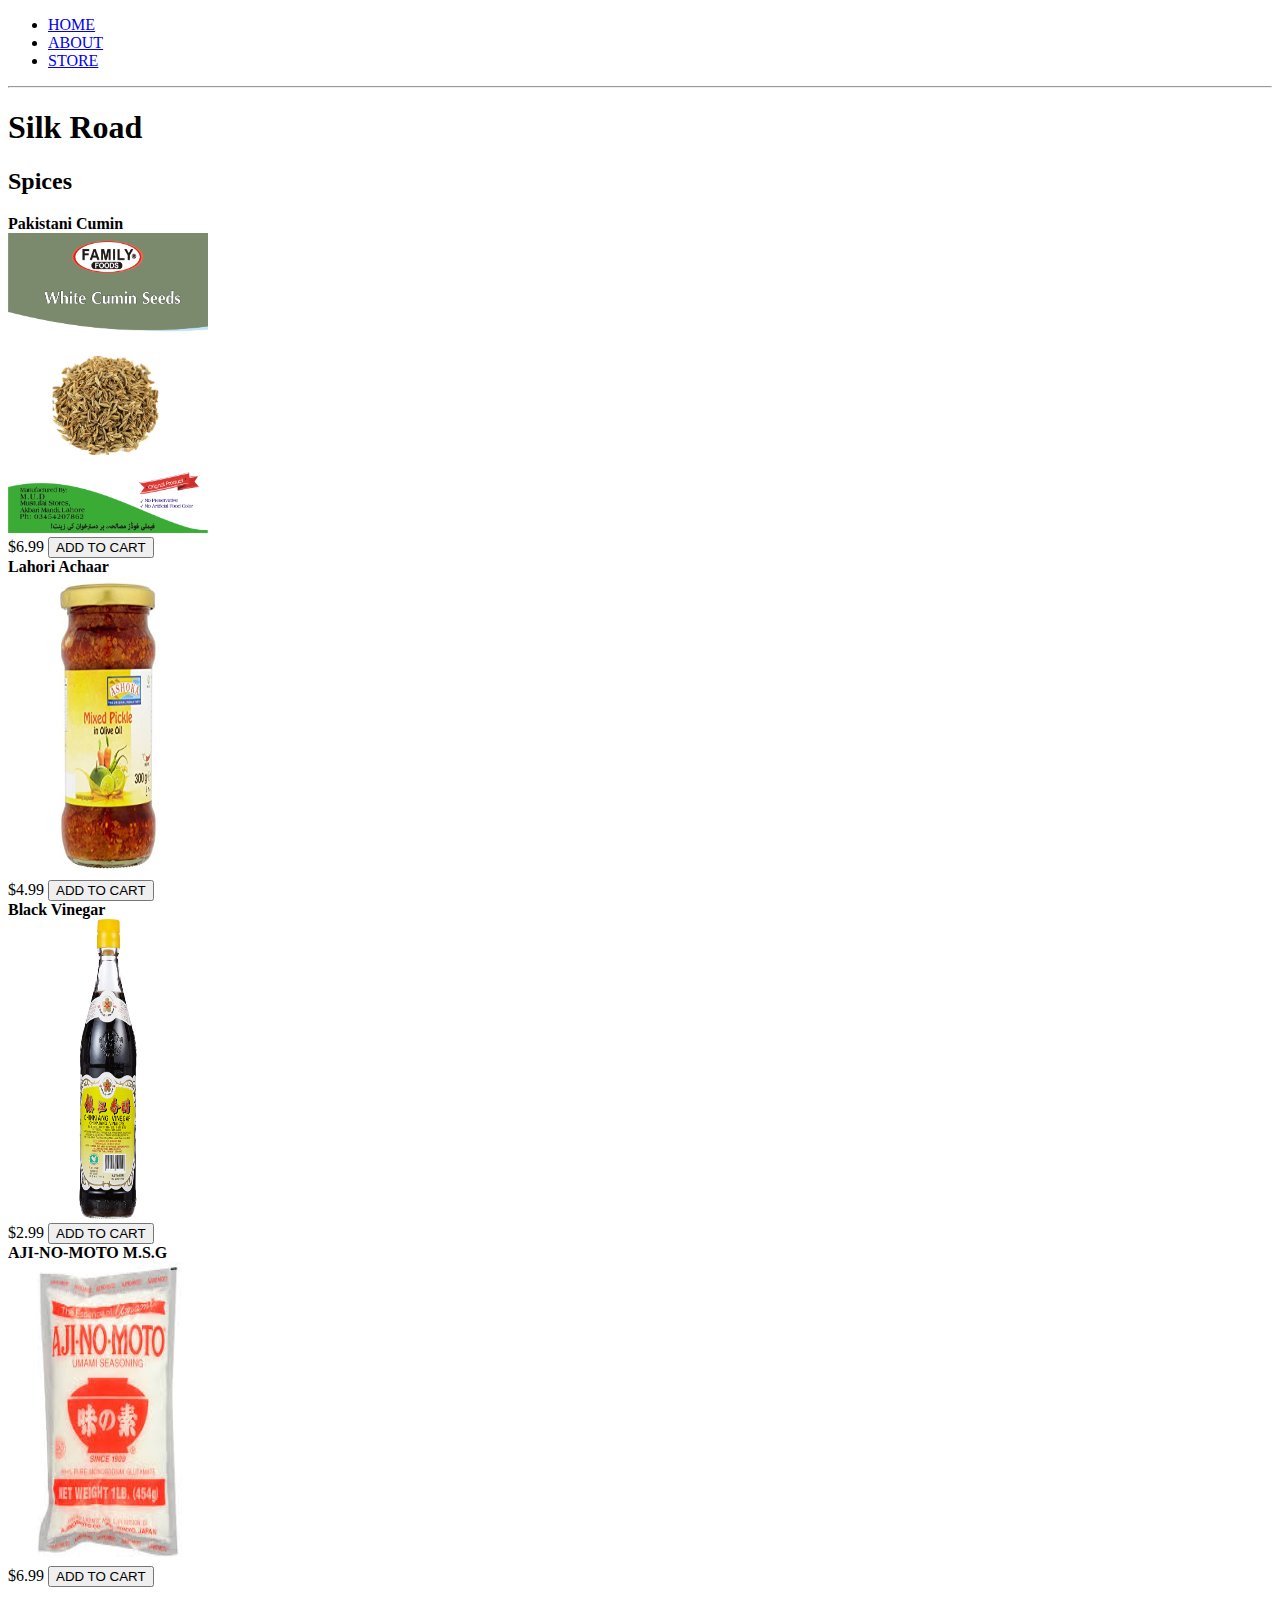
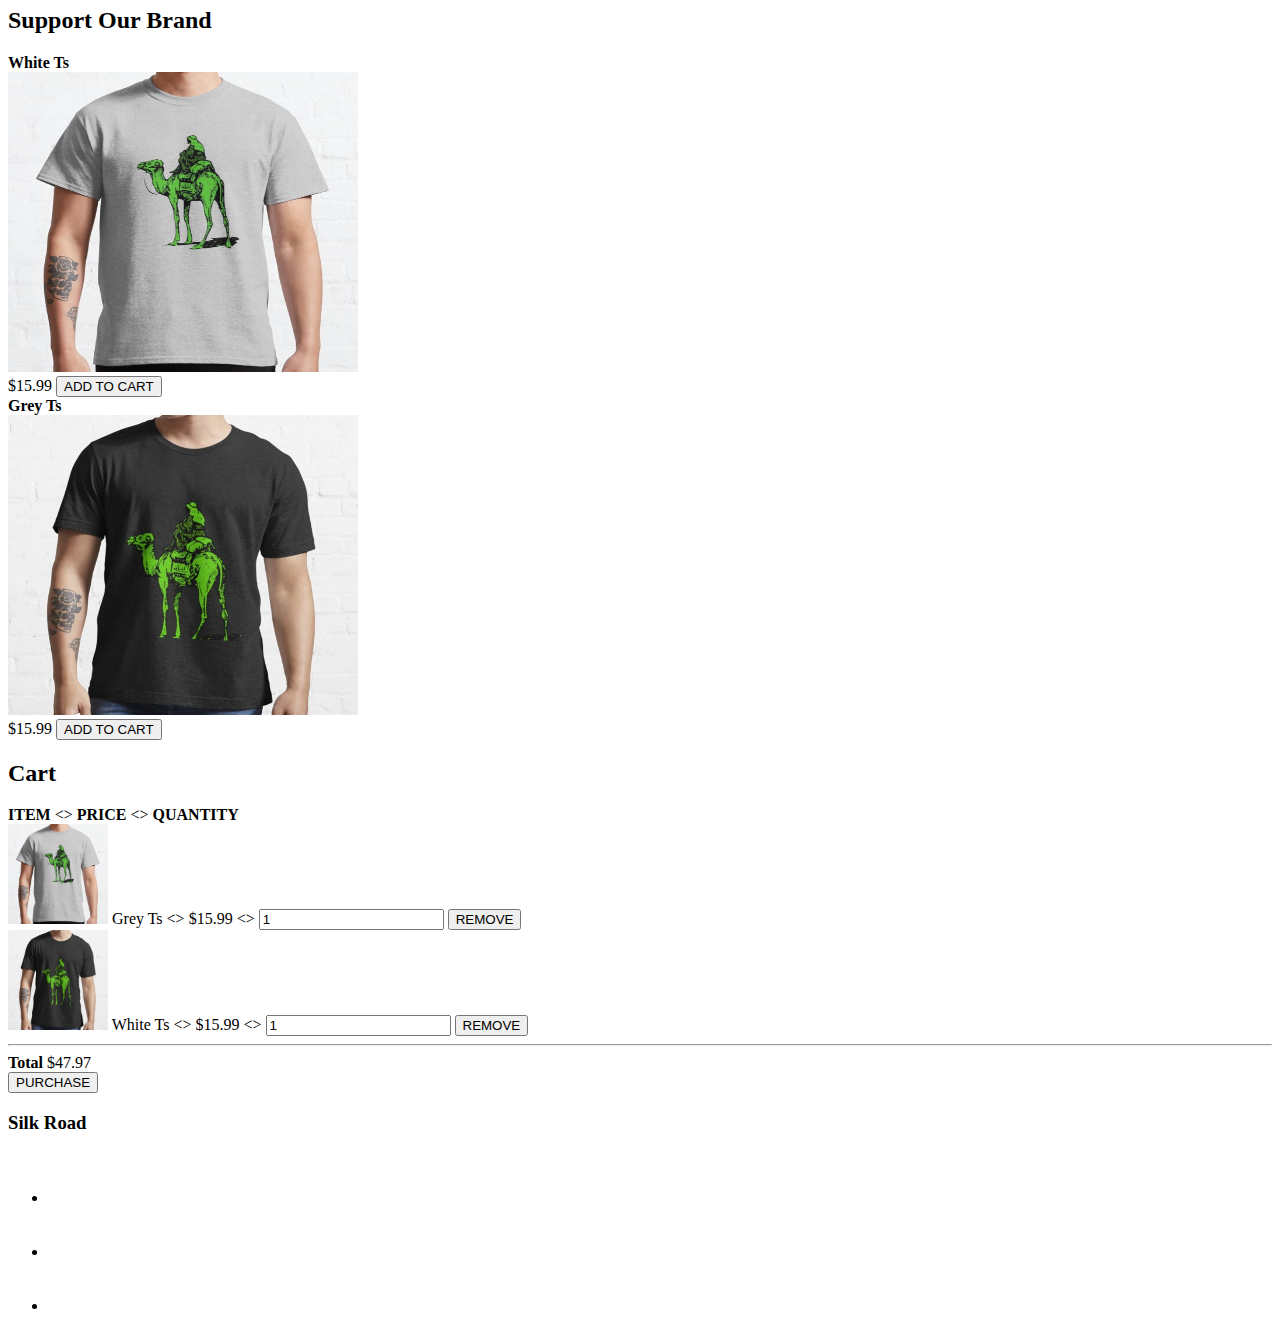
==== store.html @ f5b864de "first" ====
<!DOCTYPE html>
<html lang="en">
<head>
    <meta charset="UTF-8">
    <meta http-equiv="X-UA-Compatible" content="IE=edge">
    <meta name="viewport" content="width=device-width, initial-scale=1.0">
    <title>Silk Road | Store</title>
    <meta name="description" contents="Menu for Catering">
</head>
<body>
    <header>
        <nav>
            <ul>
                <li><a href="index.html">HOME</a></li>
                <li><a href="about.html">ABOUT</a></li>
                <li><a href="store.html">STORE</a></li>
            </ul>
        </nav>
        <hr>
        <h1>
            Silk Road
        </h1>
    </header>
    <section>
        <h2> 
            Spices
        </h2>
        <div>
            <div>
                <strong>
                    Pakistani Cumin
                </strong>
            </div>
            <div>
                <img src="images/0f63627d61be8ccc8d39034a8471d138.png"
                width="200px"
                height="300px"
                >
            </div>
            <div>
                <span>$6.99</span>
                <button>
                    ADD TO CART
                </button>
            </div>
        </div>
        <div>
            <div>
                <strong>
                    Lahori Achaar
                </strong>
            </div>
            <div>
                <img src="images/3947860.jpg"
                width="200px"
                height="300px"
                >
            </div>
            <div>
                <span>$4.99</span>
                <button>
                    ADD TO CART
                </button>
            </div>
        </div>
        <div>
            <div>
                <strong>
                    Black Vinegar
                </strong>
            </div>
            <div>
                <img src="images/20137390_front_a06_@2.png"
                width="200px"
                height="300px"
                >
            </div>
            <div>
                <span>$2.99</span>
                <button>
                    ADD TO CART
                </button>
            </div>
        </div>
        <div>
            <div>
                <strong>
                    AJI-NO-MOTO M.S.G
                </strong>
            </div>
            <div>
                <img src="images/images.jpg"
                width="200px"
                height="300px"
                >
            </div>
            <div>
                <span>$6.99</span>
                <button>
                    ADD TO CART
                </button>
            </div>
        </div>  
    </section>
        <h2> 
            Support Our Brand
        </h2>
        <div>
            <div>
                <strong>
                    White Ts
                </strong>
            </div>
            <div>
                <img src="images/ssrco,classic_tee,mens,heather_grey,front_alt,square_product,600x600.jpg"
                width="350px"
                height="300px"
                >
            </div>
            <div>
                <span>$15.99</span>
                <button>
                    ADD TO CART
                </button>
            </div>
        </div> 
        <div>
            <div>
                <strong>
                    Grey Ts
                </strong>
            </div>
            <div>
                <img src="images/ssrco,slim_fit_t_shirt,mens,101010_01c5ca27c6,front,square_product,600x600.jpg"
                width="350px"
                height="300px"
                >
            </div>
            <div>
                <span>$15.99</span>
                <button>
                    ADD TO CART
                </button>
            </div>
        </div> 
    <section>
        <h2> 
            Cart
        </h2>
        <div>
            <strong>
                ITEM
            </strong>
            &lt;&gt;
            <strong>
                PRICE
            </strong>
            &lt;&gt;
            <strong>
                QUANTITY
            </strong>
        </div>
        <div>
            <img src="images/ssrco,classic_tee,mens,heather_grey,front_alt,square_product,600x600.jpg"
            width="100"
            height="100">
            <span>Grey Ts</span>
            &lt;&gt;
            <span>$15.99</span>
            &lt;&gt;
            <input type= "number" value="1">
            <button role="button"> REMOVE </button>   
        </div>
        <div>
            <img src="images/ssrco,slim_fit_t_shirt,mens,101010_01c5ca27c6,front,square_product,600x600.jpg"
            width="100"
            height="100">
            <span>White Ts</span>
            &lt;&gt;
            <span>$15.99</span>
            &lt;&gt;
            <input type= "number" value="1">
            <button role="button"> REMOVE </button>   
        </div>
        <hr>
        <div>
            <strong>Total</strong>
            <span>$47.97</span>
        </div>
        <div>
            <button role="button"> PURCHASE</button>
        </div>
    </section>

    <section>

    </section>
        
    <footer>
        <header>
            <h3>
                Silk Road
            </h3>
        </header>
        <ul>
            <li>
                <a href="https://www.facebook.com" target="_blank">  
                    <img src="images/Facebook Logo.png"
                    height="50"
                    >  
                </a>     
            </li>
            <li>
                <a href="https://www.whatsapp.com" target="_blank">
                    <img src="images/imgbin_whatsapp-png.png"
                    height="50"
                    >  
                </a>        
            </li>
            <li>
                <a href="https://www.gmail.com" target="_blank"> 
                    <img src="images/—Pngtree—mail icon_4479730.png"
                    width="50"
                    height="50"
                    >  
                </a>       
            </li>
        </ul>
    </footer>
</body>
</html>
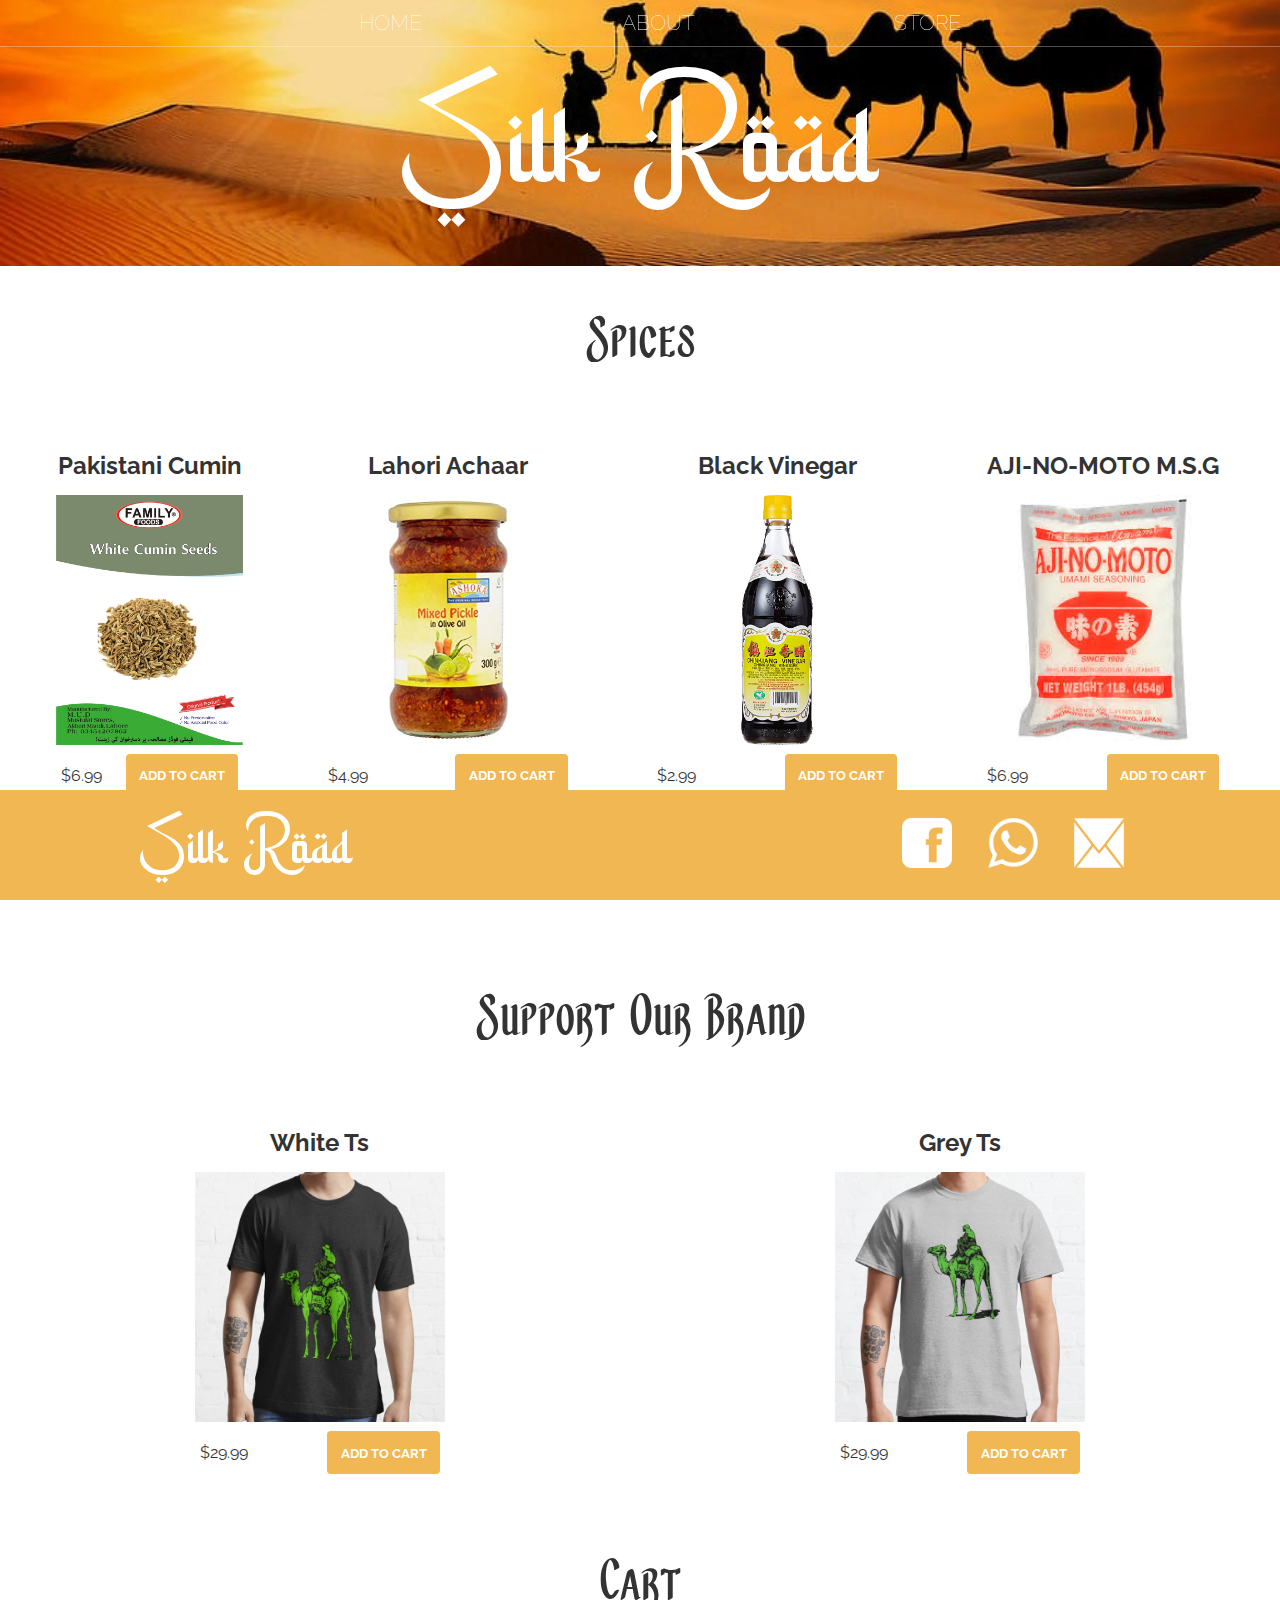
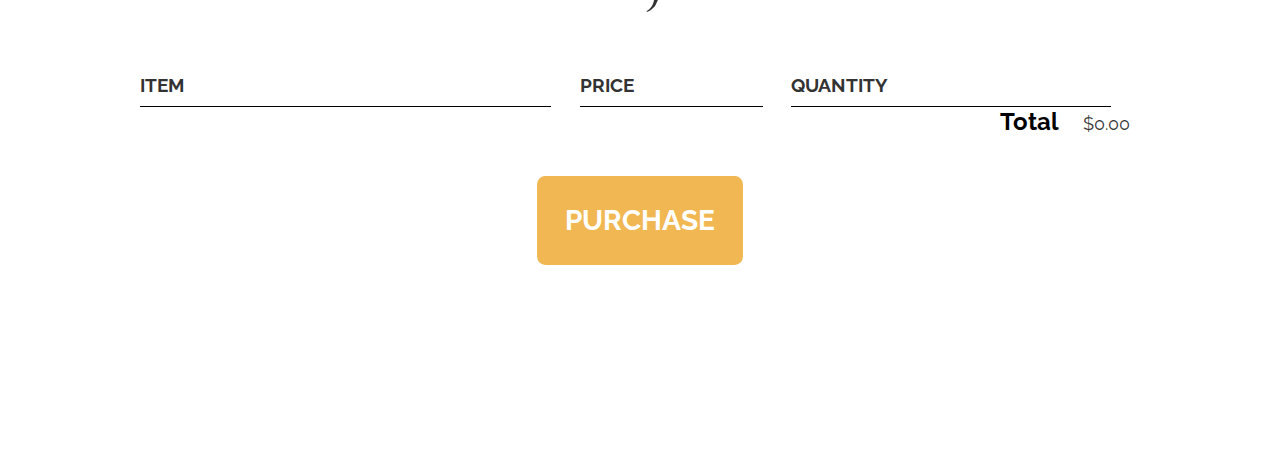
==== commit 254bb62a: "Completed Checkout" ====
--- a/store.html
+++ b/store.html
@@ -6,226 +6,161 @@
     <meta name="viewport" content="width=device-width, initial-scale=1.0">
     <title>Silk Road | Store</title>
     <meta name="description" contents="Menu for Catering">
+    <link rel="stylesheet" href="styles.css"/>
+    <script src="store.js" async></script>
 </head>
 <body>
-    <header>
-        <nav>
+    <header class="main-header">
+        <nav class="main-nav nav">
             <ul>
                 <li><a href="index.html">HOME</a></li>
                 <li><a href="about.html">ABOUT</a></li>
                 <li><a href="store.html">STORE</a></li>
             </ul>
         </nav>
-        <hr>
-        <h1>
+        <h1 class="res-name res-name-large">
             Silk Road
         </h1>
     </header>
-    <section>
-        <h2> 
+    <section class="content-section contianer">
+        <h2 class="section-header"> 
             Spices
         </h2>
-        <div>
-            <div>
-                <strong>
-                    Pakistani Cumin
-                </strong>
+        <div class="shop-items"> 
+            <div class="shop-item">
+                <span class="shop-item-title">Pakistani Cumin</span>
+                <div>
+                    <img class="shop-item-image" src="images/0f63627d61be8ccc8d39034a8471d138.png">
+                </div>
+                <div class="shop-item-details">
+                    <span class="shop-item-price">$6.99</span>
+                    <button class="btn btn-primary shop-item-button">
+                        ADD TO CART
+                    </button>
+                </div>
             </div>
-            <div>
-                <img src="images/0f63627d61be8ccc8d39034a8471d138.png"
-                width="200px"
-                height="300px"
-                >
+            <div class="shop-item">
+                <span class="shop-item-title">Lahori Achaar</span>
+                <div>
+                    <img class="shop-item-image" src="images/3947860.jpg">
+                </div>
+                <div class="shop-item-details">
+                    <span class="shop-item-price">$4.99</span>
+                    <button class="btn btn-primary shop-item-button">
+                        ADD TO CART
+                    </button>
+                </div>
             </div>
-            <div>
-                <span>$6.99</span>
-                <button>
-                    ADD TO CART
-                </button>
+            <div class="shop-item">
+                <span class="shop-item-title">Black Vinegar</span>
+                <div>
+                    <img class="shop-item-image" src="images/20137390_front_a06_@2.png">
+                </div>
+                <div class="shop-item-details">
+                    <span class="shop-item-price">$2.99</span>
+                    <button class="btn btn-primary shop-item-button">
+                        ADD TO CART
+                    </button>
+                </div>
+            </div>
+            <div class="shop-item">
+                <span class="shop-item-title">AJI-NO-MOTO M.S.G</span>
+                <div>
+                    <img class="shop-item-image" src="images/images.jpg">
+                </div>
+                <div class="shop-item-details">
+                    <span class="shop-item-price">$6.99</span>
+                    <button class="btn btn-primary shop-item-button">
+                        ADD TO CART
+                    </button>
+                </div>
             </div>
         </div>
-        <div>
-            <div>
-                <strong>
-                    Lahori Achaar
-                </strong>
+    </section>
+        <h2 class="section-header"> 
+            Support Our Brand
+        </h2>
+        <div class="shop-items">
+            <div class="shop-item">
+                <span class="shop-item-title">White Ts</span>
+                <div>
+                    <img class="shop-item-image" src="images/ssrco,slim_fit_t_shirt,mens,101010_01c5ca27c6,front,square_product,600x600.jpg">
+                </div>
+                <div class="shop-item-details">
+                    <span class="shop-item-price">$29.99</span>
+                    <button class="btn btn-primary shop-item-button">
+                        ADD TO CART
+                    </button>
+                </div>
             </div>
-            <div>
-                <img src="images/3947860.jpg"
-                width="200px"
-                height="300px"
-                >
-            </div>
-            <div>
-                <span>$4.99</span>
-                <button>
-                    ADD TO CART
-                </button>
+            <div class="shop-item">
+                <span class="shop-item-title">Grey Ts</span>
+                <div>
+                    <img class="shop-item-image" src="images/ssrco,classic_tee,mens,heather_grey,front_alt,square_product,600x600.jpg">
+                </div>
+                <div class="shop-item-details">
+                    <span class="shop-item-price">$29.99</span>
+                    <button class="btn btn-primary shop-item-button">
+                        ADD TO CART
+                    </button>
+                </div>
             </div>
         </div>
-        <div>
-            <div>
-                <strong>
-                    Black Vinegar
-                </strong>
+        <section class="container content-section">
+            <h2 class="section-header"> 
+                Cart
+            </h2>
+            <div class="cart-row">
+                <span class="cart-item cart-header cart-column"> ITEM</span>
+                <span class="cart-price cart-header cart-column">PRICE</span>
+                <span class="cart-quantity cart-header cart-column">QUANTITY</span>
             </div>
-            <div>
-                <img src="images/20137390_front_a06_@2.png"
-                width="200px"
-                height="300px"
-                >
+            <div class="cart-items">
             </div>
-            <div>
-                <span>$2.99</span>
-                <button>
-                    ADD TO CART
-                </button>
+            <div class="cart-total">
+                <strong class="cart-total-title">Total</strong>
+                <span class="cart-total-price">$0.00</span>
             </div>
-        </div>
-        <div>
-            <div>
-                <strong>
-                    AJI-NO-MOTO M.S.G
-                </strong>
-            </div>
-            <div>
-                <img src="images/images.jpg"
-                width="200px"
-                height="300px"
-                >
-            </div>
-            <div>
-                <span>$6.99</span>
-                <button>
-                    ADD TO CART
-                </button>
-            </div>
-        </div>  
-    </section>
-        <h2> 
-            Support Our Brand
-        </h2>
-        <div>
-            <div>
-                <strong>
-                    White Ts
-                </strong>
-            </div>
-            <div>
-                <img src="images/ssrco,classic_tee,mens,heather_grey,front_alt,square_product,600x600.jpg"
-                width="350px"
-                height="300px"
-                >
-            </div>
-            <div>
-                <span>$15.99</span>
-                <button>
-                    ADD TO CART
-                </button>
-            </div>
-        </div> 
-        <div>
-            <div>
-                <strong>
-                    Grey Ts
-                </strong>
-            </div>
-            <div>
-                <img src="images/ssrco,slim_fit_t_shirt,mens,101010_01c5ca27c6,front,square_product,600x600.jpg"
-                width="350px"
-                height="300px"
-                >
-            </div>
-            <div>
-                <span>$15.99</span>
-                <button>
-                    ADD TO CART
-                </button>
-            </div>
-        </div> 
-    <section>
-        <h2> 
-            Cart
-        </h2>
-        <div>
-            <strong>
-                ITEM
-            </strong>
-            &lt;&gt;
-            <strong>
-                PRICE
-            </strong>
-            &lt;&gt;
-            <strong>
-                QUANTITY
-            </strong>
-        </div>
-        <div>
-            <img src="images/ssrco,classic_tee,mens,heather_grey,front_alt,square_product,600x600.jpg"
-            width="100"
-            height="100">
-            <span>Grey Ts</span>
-            &lt;&gt;
-            <span>$15.99</span>
-            &lt;&gt;
-            <input type= "number" value="1">
-            <button role="button"> REMOVE </button>   
-        </div>
-        <div>
-            <img src="images/ssrco,slim_fit_t_shirt,mens,101010_01c5ca27c6,front,square_product,600x600.jpg"
-            width="100"
-            height="100">
-            <span>White Ts</span>
-            &lt;&gt;
-            <span>$15.99</span>
-            &lt;&gt;
-            <input type= "number" value="1">
-            <button role="button"> REMOVE </button>   
-        </div>
-        <hr>
-        <div>
-            <strong>Total</strong>
-            <span>$47.97</span>
-        </div>
-        <div>
-            <button role="button"> PURCHASE</button>
-        </div>
-    </section>
+            <button class="btn btn-primary btn-purchase" role="button"> PURCHASE</button>
+            
+        </section>
 
     <section>
 
     </section>
         
-    <footer>
-        <header>
-            <h3>
-                Silk Road
-            </h3>
-        </header>
-        <ul>
-            <li>
-                <a href="https://www.facebook.com" target="_blank">  
-                    <img src="images/Facebook Logo.png"
-                    height="50"
-                    >  
-                </a>     
-            </li>
-            <li>
-                <a href="https://www.whatsapp.com" target="_blank">
-                    <img src="images/imgbin_whatsapp-png.png"
-                    height="50"
-                    >  
-                </a>        
-            </li>
-            <li>
-                <a href="https://www.gmail.com" target="_blank"> 
-                    <img src="images/—Pngtree—mail icon_4479730.png"
-                    width="50"
-                    height="50"
-                    >  
-                </a>       
-            </li>
-        </ul>
+    <footer class="main-footer">
+        <div class="container main-footer-container">
+            <header>
+                <h3 class="res-name">
+                    Silk Road
+                </h3>
+            </header>
+            <ul class="nav footer-nav">
+                <li>
+                    <a href="https://www.facebook.com" target="_blank">  
+                        <img src="images/Facebook Logo.png"
+                        height="50"
+                        >  
+                    </a>     
+                </li>
+                <li>
+                    <a href="https://www.whatsapp.com" target="_blank">
+                        <img src="images/imgbin_whatsapp-png.png"
+                        height="50"
+                        >  
+                    </a>        
+                </li>
+                <li>
+                    <a href="https://www.gmail.com" target="_blank"> 
+                        <img src="images/—Pngtree—mail icon_4479730.png"
+                        width="50"
+                        height="50"
+                        >  
+                    </a>       
+                </li>
+            </ul>
+        </div>
     </footer>
 </body>
 </html>--- a/styles.css
+++ b/styles.css
@@ -0,0 +1,388 @@
+@import url("https://fonts.googleapis.com/css?family=Raleway:300,400");
+
+@font-face {
+    font-family: "Arabic";
+    src: url("fonts/Arabic.ttf") format("woff");
+    font-weight: normal;
+    font-style: normal;
+}
+
+@font-face {
+    font-family: "Arabic-2";
+    src: url("fonts/solander.ttf") format("woff");
+    font-weight: normal;
+    font-style: normal;
+}
+
+
+* {
+    box-sizing: border-box;
+    font-family: Raleway;
+    color: #777;
+}
+
+html, body {
+    margin: 0;
+    padding: 0;
+}
+
+.nav ul {
+    margin: 0;
+}
+
+.nav li {
+    display: inline;
+}
+
+.nav a {
+    display: inline-block;
+    padding: .5em;
+    color: rgb(255, 255, 255);
+    filter: brightness(100);
+    text-decoration: none;
+}
+
+.main-nav li {
+    padding: 0 7%;
+}
+
+.main-nav {
+    text-align: center;
+    font-size: 1.3em;
+    font-weight: lighter;
+    border-bottom: 1px solid rgba(255, 255, 255, .3);
+}
+
+.nav a:hover {
+    background-color: rgba(255, 255, 255, .3);
+}
+
+
+.main-header {
+    background-color: rgba(252, 195, 96, .6);
+    background-image: url("images/caravan-desert-safari-dune.jpg");
+    background-size: cover;
+    background-blend-mode: multiply;
+    padding-bottom: 30px;
+}
+
+.res-name {
+    text-align: center;
+    margin: 0;
+    font-family: "Arabic";
+    font-size: 4em;
+    font-weight: normal;
+    color: white;
+}
+
+.res-name-large {
+    font-size: 9em;
+}
+
+.content-section {
+    margin: 1em;
+    padding-bottom: 7em;
+}
+
+.container {
+    max-width: 1000px;
+    margin: 0 auto;
+    padding: 2 1.5em;
+    
+}
+
+.section-header {
+    text-align: center;
+    font-family: "Arabic-2";
+    font-weight: normal;
+    font-size: 3.5em;
+    color: #333;
+}
+
+.silk-logo {
+    float: left;
+    height: 275px;
+    width: 300px;
+    margin: 15px;
+    border-radius: 50%;
+}
+
+.main-footer {
+    background-color: rgba(241, 183, 82, 1);
+    color: white;
+    padding: 0.25em 0;
+    position: fixed;
+    bottom: 0;
+    width: 100%;
+
+}
+
+.main-footer-container {
+    display: flex;
+    align-items: center;
+}
+
+.main-footer-container ul {
+    flex-grow: 1;
+    text-align: end;
+}
+
+.footer-nav li {
+    padding: 0 .5em;
+}
+
+.footer-nav img {
+    width: 50px;
+    height: 50px;
+}
+
+
+.btn {
+    text-align: center;
+    vertical-align: middle;
+    padding: 1em;
+    cursor: pointer;
+}
+
+.btn-header {
+    display: block;
+    margin: 0 auto;
+    color: white;
+    border: 2px solid rgba(245, 176, 39, 0.8);
+    background-color: rgba(255, 255, 255, .1);
+    border-radius: 0;
+    font-size: 1.5em;
+    padding-left: 2em;
+    padding-right: 2em;
+    margin-bottom: 1em;
+}
+
+.btn-header:hover {
+    background-color: rgba(255, 255, 255, .3);
+}
+
+.btn-play {
+    display: block;
+    margin: 0 auto;
+    color:  rgba(245, 176, 39, 0.8);
+    font-size: 2em;
+    border-radius: 50%;
+    padding: 0;
+    width: 70px;
+    height: 70px;
+    margin-left: 1em;
+    margin-top: 0.62em;
+}
+
+.cooking {
+    display: block;
+    margin: 0 auto;
+    color: white;
+    border: 2px solid rgba(245, 176, 39, 0.8);
+    background-color: rgba(255, 255, 255, .1);
+    border-radius: 0;
+    font-size: 1.5em;
+    padding-left: 2em;
+    padding-right: 2em;
+    margin-bottom: 2em;
+    max-width: 300px;
+    padding-top: .5em;
+    padding-bottom: 0.5em;
+    margin-top: 1em;
+    margin-right: 0;
+    height: 62px;
+
+}
+
+.container-button {
+    display: flex;
+    max-width: 550px;
+
+}
+
+.food-row {
+    border-bottom: 1px solid black;
+    padding-bottom: 1em;
+    margin: 1em;
+}
+
+
+.food-row:last-child {
+    border-bottom: none;
+}
+
+.food-item {
+    display: inline-block;
+    padding-right: .5em;
+}
+
+.food-name {
+    color: #555;
+    font-weight: bold;
+    width: 11%;
+}
+
+.halal {
+    width: 24%;
+}
+
+.price {
+    width: 42%;
+}
+
+.food-btn {
+    max-width: 19%;
+}
+
+.btn-primary {
+    color: white;
+    background-color: rgba(241, 183, 82, 1);
+    border: none;
+    border-radius: 0.3em;
+    font-weight: bold;
+}
+
+.btn-primary:hover {
+    background-color: rgb(177, 128, 45);
+}
+
+.shop-item {
+    margin: 30px;
+}
+
+.shop-item-title {
+    display: block;
+    width: 100%;
+    text-align: center;
+    font-weight: bold;
+    font-size: 1.5em;
+    color: #333;
+    margin-bottom: 15px;
+}
+
+.shop-item-image {
+    height: 250px;
+}
+
+.shop-item-details {
+    display: flex;
+    align-items: center;
+    padding: 5px;
+}
+
+.shop-item-price {
+    flex-grow: 1;
+    color: #333;
+}
+
+.shop-items {
+    display: flex;
+    flex-wrap: wrap;
+    justify-content: space-around;
+}
+
+.cart-header {
+    font-weight: bold;
+    font-size: 1.2em;
+    color: #333;
+}
+
+.cart-column {
+    display: flex;
+    align-items: center;
+    border-bottom: 1px solid black;
+    margin-right: 1.5em;
+    padding-bottom: 10px;
+    margin-top: 10px;
+
+
+}
+
+.cart-row {
+    display: flex;
+
+}
+
+.cart-item {
+    width: 45%;
+}
+
+.cart-price {
+    width: 20%;
+    font-size: 1.2em;
+    color: #333;
+}
+
+.cart-quantity {
+    width: 35%;
+}
+
+.cart-item-title {
+    color: #333;
+    margin-left: .5em;
+    font-size: 1.2em;
+}
+
+.cart-item-image {
+    width: 75px;
+    height: auto;
+    border-radius: 10px;
+}
+
+.btn-danger {
+    color: white;
+    background-color:#EB5757;
+    border: none;
+    border-radius: .3em;
+    font-weight: bold;
+}
+
+.btn-danger:hover {
+    background-color: #CC4C4C;
+}
+
+.cart-quantity-input {
+    height: 34px;
+    width: 50px;
+    border-radius: 5px;
+    border: 1px solid  rgba(241, 183, 82, 1);
+    background-color: #eee;
+    color: #333;
+    padding: 0;
+    text-align: center;
+    font-size: 1.2em;
+    margin-right: 25px;
+}
+
+.cart-row:last-child{
+    border-bottom: 1px solid black;
+}
+
+.cart-row:last-child .cart-column {
+    border: none;
+}
+
+
+.cart-total {
+    text-align: end;
+}
+
+.cart-total-title {
+    font-weight: bold;
+    font-size: 1.5em;
+    color: black;
+    margin-right: 20px;
+}
+
+.cart-total-price {
+    color: #333;
+    font-size: 1.1em;
+    margin-top: 10px;
+    margin-right: 10px;
+}
+
+.btn-purchase {
+    display: block;
+    margin: 40px auto 80px auto;
+    font-size: 1.75em;
+}